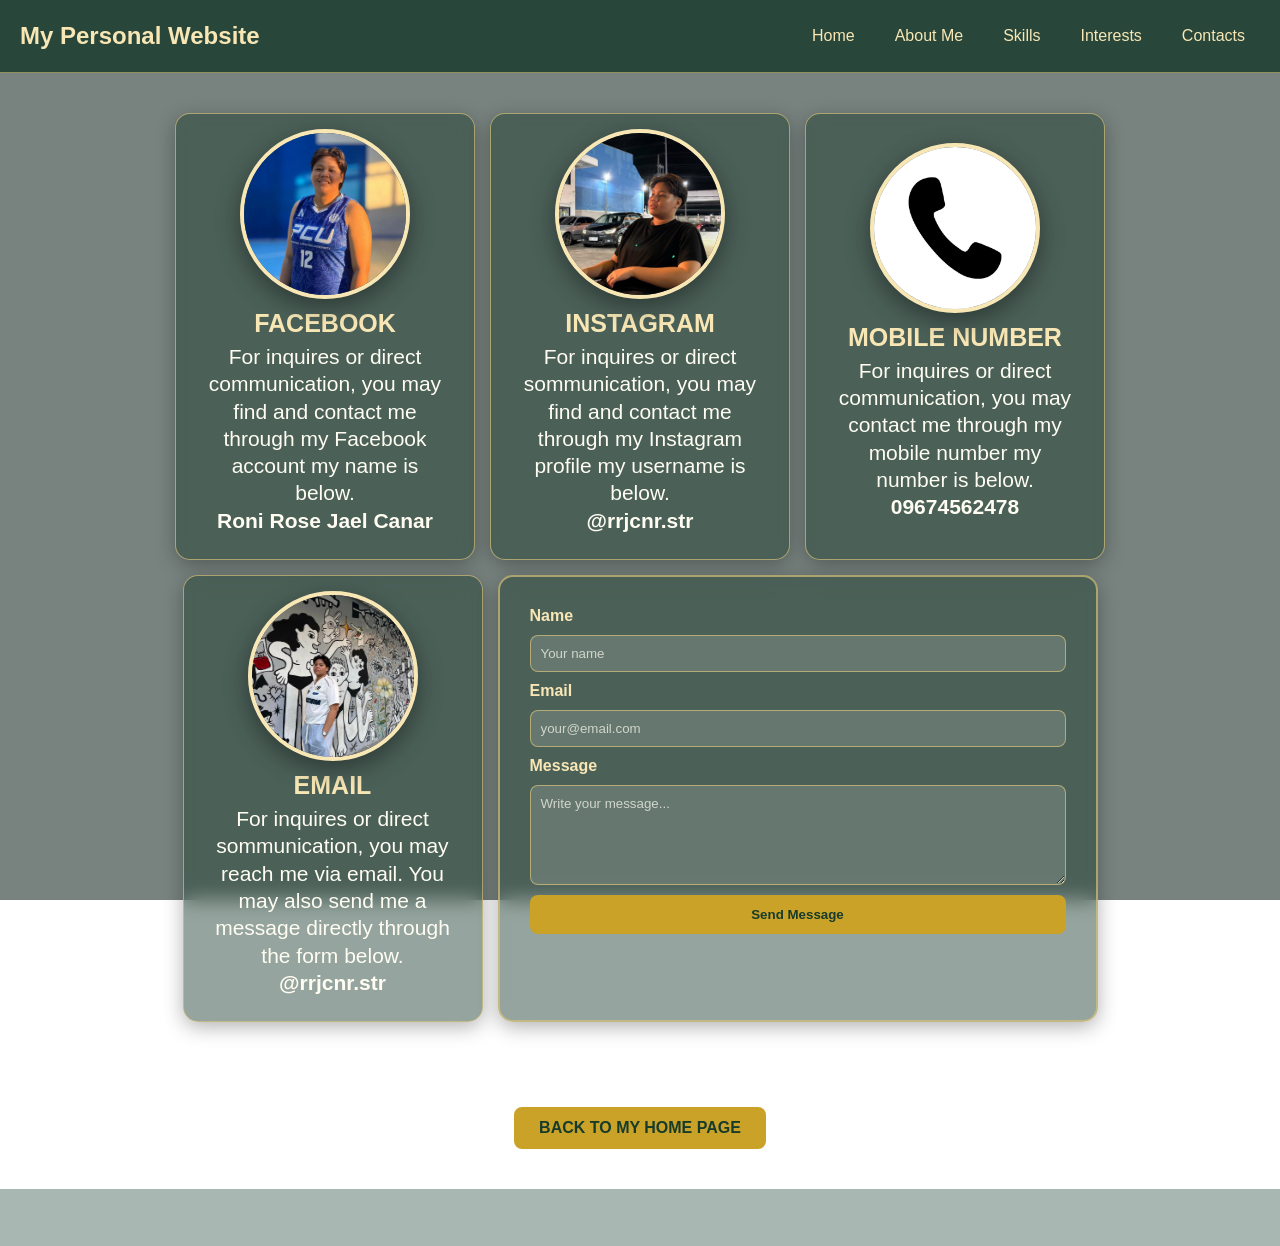
==== contacts.html @ 0440ab4d "Add files via upload" ====
<!DOCTYPE html>
<html lang="en">

<head>
    <meta charset="UTF-8">

    <meta name="viewport"
        content="width=device-width, initial-scale=1.0">

    <link rel="stylesheet" href="style.css">

    <title>Contact Me</title>
</head>

<body>

         <video autoplay muted loop playsinline class="video-background">
    <source src="img/Matrix Seamless Dynamic Lines Free Background Videos, No Copyright All Background Videos - All Background Videos (360p).mp4" type="video/mp4">
</video>
    <!-- NAVIGATION -->

    <nav class="contact-navbar">

        <div class="contact-logo">
            My Personal Website
        </div>
        <ul class="contact-links">
                <li><a href="index.html"
                    class="contacts-item">Home</a></li>
                <li><a href="about.html"
                class="contact-item">About Me</a></li>
                <li><a href="skills.html"
                class="contacts-item">Skills</a></li>
                <li><a href="myInterest.html"
                    class="contacts-item">Interests</a></li>
                 <li><a href="contacts.html"
                    class="contacts-item">Contacts</a></li>
            </ul>

       

    </nav>


    <!-- CONTACT SECTION -->

    <div class="contacts-container">

        <!-- FACEBOOK CARD -->

        <div class="contacts-card">

            <div class="facebook-icon">
                <img src="img/fb_profile.jpg"
                    alt="Facebook Profile Picture">
            </div>

            <h2>FACEBOOK</h2>

            <p>For inquires or direct communication, you may find and contact me through my Facebook account my name is below.</p>

            <h3>Roni Rose Jael Canar</h3>

        </div>


        <!-- INSTAGRAM CARD -->

        <div class="contacts-card">

            <div class="instagram-icon">
                <img src="img/ig_profile.jpg"
                    alt="Instagram Profile Picture">
            </div>

            <h2>INSTAGRAM</h2>

            <p>For inquires or direct sommunication, you may find and contact me through my Instagram profile my username is below.</p>

            <h3>@rrjcnr.str</h3>

        </div>


        <!-- MOBILE NUMBER CARD -->

        <div class="contacts-card">

            <div class="phone-icon">
                <img src="img/phone_icon.jpg"
                    alt="Phone Icon">
            </div>

            <h2>MOBILE NUMBER</h2>

            <p>For inquires or direct communication, you may contact me through my mobile number my number is below.</p>

            <h3>09674562478</h3>

        </div>

         <div class="contacts-card">

            <div class="email-icon">
                <img src="img/email_profile.jpg"
                    alt="Email Profile Picture">
            </div>

            <h2>EMAIL</h2>

            <p>For inquires or direct sommunication, you may reach 
                me via email. You may also send me a message 
                directly through the form below.
                </p>

            <h3>@rrjcnr.str</h3>

        </div>


            <!-- CONTACT FORM -->

            <div class="contact-form-container">

                <form class="contact-form"
                action="https://formspree.io/f/mbglljkn"
                method="POST">

                    <label for="name">Name</label>

                    <input type="text"
                        id="name"
                        placeholder="Your name"
                        required>


                    <label for="email">Email</label>

                    <input type="email"
                        id="email"
                        placeholder="your@email.com"
                        required>


                    <label for="message">Message</label>

                    <textarea id="message"
                        placeholder="Write your message..."
                        required></textarea>


                    <button type="submit">
                        Send Message
                    </button>

                </form>

            </div>


    </div>


    <!-- BACK BUTTON -->

    <div style="text-align: center; margin: 30px;">

        <a href="index.html"
            class="next-button">
            BACK TO MY HOME PAGE
        </a>

    </div>

</body>

<footer>
    <p>© 2026 Roni Rose Jael D. Canar. All Rights Reserved.</p>
</footer>

</html>
---- style.css ----
* {
    margin: 0;
    padding: 0;
    box-sizing: border-box;
}

html,
body {
    min-height: 100%;
}

body {
    position: relative;
    font-family: Arial, sans-serif;
    min-height: 100vh;
    background: transparent;
    color: #FFFDF2;
}

 
/* VIDEO BACKGROUND */


.video-background {
    position: fixed;
    top: 0;
    left: 0;

    width: 100%;
    height: 100%;

    object-fit: cover;
    z-index: -2;
}

/* VIDEO OVERLAY */

body::before {
    content: "";

    position: fixed;
    inset: 0;

    background: rgba(10, 30, 22, 0.55);
    z-index: -1;

    pointer-events: none;
}


/* NAVIGATION */


.navbar,
.about-navbar,
.skills-navbar,
.contact-navbar,
.interest-navbar {
    display: flex;
    justify-content: space-between;
    align-items: center;

    padding: 15px 20px;

    background: rgba(20, 55, 40, 0.8);
    color: #F8E7B5;

    backdrop-filter: blur(10px);
    border-bottom: 1px solid rgba(214, 194, 122, 0.6);

    position: relative;
    z-index: 1;
}

.logo,
.about-logo,
.skills-logo,
.contact-logo,
.interest-logo {
    font-size: 1.5em;
    font-weight: bold;
    color: #F8E7B5;
}

.nav-links,
.about-links,
.skills-links,
.contact-links,
.interest-links {
    list-style: none;
    display: flex;
}

.nav-links a,
.about-links a,
.skills-links a,
.contact-links a,
.interest-links a {
    display: block;

    margin-left: 10px;
    padding: 12px 15px;

    color: #F8E7B5;
    text-decoration: none;
    font-size: 1em;

    border-radius: 10px;
    transition: all 0.3s ease;

    animation: slideDown 1s ease-out;
}

.nav-links a:hover,
.about-links a:hover,
.skills-links a:hover,
.contact-links a:hover,
.interest-links a:hover {
    background-color: #C9A227;
    color: #234F3D;

    transform: scale(1.05);
}


/* ANIMATIONS */


@keyframes slideDown {
    from {
        transform: translateY(-50px);
        opacity: 0;
    }

    to {
        transform: translateY(0);
        opacity: 1;
    }
}


/* HERO SECTION */


.hero {
    text-align: center;

    padding: 100px 20px;
    min-height: 100vh;

    background: transparent;
}

.hero-content {
    max-width: 800px;

    padding: 40px;
    margin: auto;

    background: rgba(20, 55, 40, 0.55);

    border: 1px solid rgba(214, 194, 122, 0.7);
    border-radius: 20px;

    backdrop-filter: blur(10px);

    box-shadow: 0 8px 30px rgba(0, 0, 0, 0.3);

    color: #FFFDF2;
}

.hero h1 {
    font-size: 50px;
    margin-bottom: 10px;

    color: #F8E7B5;
    animation: slideDown 1s ease-out;
}

.hero h2 {
    font-size: 25px;
    margin-bottom: 10px;

    color: #E5C65A;
    animation: slideDown 1s ease-out;
}

.hero p {
    max-width: 700px;
    margin: 15px auto;

    line-height: 1.6;
    font-size: 20px;

    color: #F0E8D0;
    animation: slideDown 1s ease-out;
}


/* BUTTONS */


.next-button {
    display: inline-block;

    margin-top: 15px;
    padding: 12px 25px;

    background-color: #C9A227;
    color: #173B2B;

    text-decoration: none;
    border-radius: 8px;

    font-weight: bold;
    transition: all 0.3s ease;
}

.next-button:hover {
    background-color: #E5C65A;
    color: #173B2B;

    transform: translateY(-5px) scale(1.05);

    box-shadow: 0 5px 15px rgba(0, 0, 0, 0.3);
}


/* ABOUT ME */


.abtme {
    max-width: 800px;
    padding: 40px;
    margin: auto;
}

.abtme h1 {
    font-size: 40px;
    margin-bottom: 10px;

    color: #F8E7B5;
    animation: slideDown 1s ease-out;
}

.abtme p {
    font-size: 16px;
    line-height: 1.5;

    color: #F0E8D0;
    margin-bottom: 15px;

    animation: slideDown 1s ease-out;
}

.about-container {
    width: 100%;
    height: 100;
    

    display: flex;
    flex-direction: column;

    align-items: center;
    justify-content: center;

    gap: 15px;
}

/* PROFILE PICTURE */

.profile-picture img {
    display: block;

    transform: translateY(-10px);

    width: 160px;
    height: 160px;

    object-fit: cover;
    border-radius: 50%;

    border: 4px solid #F8E7B5;

    box-shadow: 0 8px 25px rgba(0, 0, 0, 0.4);
}

/* ABOUT DESCRIPTION */

.about-description {
    width: 800px;
    max-width: 100%;

    padding: 20px 35px;

    text-align: center;

    background: rgba(20, 55, 40, 0.55);

    border: 1px solid rgba(214, 194, 122, 0.7);
    border-radius: 20px;

    backdrop-filter: blur(10px);

    color: #F0E8D0;
    line-height: 1.6;
}


/* CONTAINERS */


.skills-container,
.interest-container,
.contacts-container {
    display: flex;
    flex-direction: row;

    justify-content: center;
    align-items: stretch;

    gap: 25px;
    flex-wrap: wrap;

    padding: 40px 8%;

    background: transparent;
    gap: 15px;
}

/* ALL CARDS */


.card {
    background: rgba(20, 55, 40, 0.45);

    border: 1px solid rgba(214, 194, 122, 0.7);
    border-radius: 15px;

    padding: 25px;

    text-align: center;

    min-height: 250px;
    width: 400px;

    display: flex;
    flex-direction: column;

    align-items: center;
    justify-content: center;

    backdrop-filter: blur(10px);

    box-shadow: 0 5px 20px rgba(0, 0, 0, 0.3);

    transition: 0.3s ease;
}

.contacts-card {
    background: rgba(20, 55, 40, 0.45);

    border: 1px solid rgba(214, 194, 122, 0.7);
    border-radius: 15px;

    padding: 25px;

    text-align: center;

    min-height: 250px;
    width: 300px;

    display: flex;
    flex-direction: column;

    align-items: center;
    justify-content: center;

    backdrop-filter: blur(10px);

    box-shadow: 0 5px 20px rgba(0, 0, 0, 0.3);

    transition: 0.3s ease;
}


.interest-card {

    background: rgba(20, 55, 40, 0.45);

    border: 1px solid rgba(214, 194, 122, 0.7);
    border-radius: 15px;

    padding: 25px;

    text-align: center;

    min-height: 225px;
    width: 400px;

    display: flex;
    flex-direction: column;

    align-items: center;
    justify-content: center;

    backdrop-filter: blur(10px);

    box-shadow: 0 5px 20px rgba(0, 0, 0, 0.3);

    transition: 0.3s ease;
}

.skills-card{
    background: rgba(20, 55, 40, 0.45);

    border: 1px solid rgba(214, 194, 122, 0.7);
    border-radius: 15px;

    padding: 25px;

    text-align: center;

    min-height: 240px;
    width: 400px;

    display: flex;
    flex-direction: column;

    align-items: center;
    justify-content: center;

    backdrop-filter: blur(10px);

    box-shadow: 0 5px 20px rgba(0, 0, 0, 0.3);

    transition: 0.3s ease;
}

.card:hover,
.skills-card:hover,
.interest-card:hover,
.contacts-card:hover {
    transform: translateY(-5px);

    box-shadow: 0 8px 20px rgba(0, 0, 0, 0.4);
}


/* ICONS */


.icon,
.skills-icon,
.interest-icon {
    width: 40px;
    height: 40px;

    border-radius: 50%;

    display: flex;
    align-items: center;
    justify-content: center;

    background: #C9A227;
    color: #234F3D;

    font-size: 14px;
    font-weight: bold;

    margin-bottom: 8px;
}

/* SKILLS LOGOS */

.skills-icon img {
    display: block;

    transform: translateY(-10px);

    width: 75px;
    height: 80px;

    object-fit: cover;
    border-radius: 50%;

    border: 4px solid #F8E7B5;

    box-shadow: 0 8px 25px rgba(0, 0, 0, 0.4);
}


/* CARD TEXT */


.card h2,
.interest-card h2,
.contacts-card h2 {
    color: #F8E7B5;

    font-size: 25px;
    margin-bottom: 5px;

    font-weight: bold;
}

.card p,
.interest-card p,
.contacts-card p,
.contacts-card h3 {
    color: #FFFDF2;

    font-size: 21px;
    line-height: 1.3;

    margin: 0;
}


/* CONTACT IMAGES */


.facebook-icon img,
.instagram-icon img,
.phone-icon img,
.email-icon img {
    display: block;

    transform: translateY(-10px);

    width: 170px;
    height: 170px;

    object-fit: cover;
    border-radius: 50%;

    border: 4px solid #F8E7B5;

    box-shadow: 0 8px 25px rgba(0, 0, 0, 0.4);
}


/* CONTACT FORM */


.contact-form-container {
    background: rgba(20, 55, 40, 0.45);

    border: 2px solid rgba(214, 194, 122, 0.7);
    border-radius: 15px;

    padding: 30px;

    width: 600px;
    max-width: 100%;

    backdrop-filter: blur(10px);

    box-shadow: 0 5px 20px rgba(0, 0, 0, 0.3);
}

/* FORM */

.contact-form {
    display: flex;
    flex-direction: column;
    gap: 10px;
}

.contact-form label {
    color: #F8E7B5;

    font-weight: bold;
    text-align: left;
}

.contact-form input,
.contact-form textarea {
    width: 100%;

    padding: 10px;

    border: 1px solid rgba(214, 194, 122, 0.7);
    border-radius: 8px;

    background: rgba(255, 253, 242, 0.15);
    color: #FFFDF2;

    font-family: Arial, sans-serif;
}

.contact-form input::placeholder,
.contact-form textarea::placeholder {
    color: rgba(255, 253, 242, 0.7);
}

.contact-form textarea {
    height: 100px;
    resize: vertical;
}

.contact-form button {
    padding: 12px;

    border: none;
    border-radius: 8px;

    background-color: #C9A227;
    color: #173B2B;

    font-weight: bold;
    cursor: pointer;

    transition: 0.3s ease;
}

.contact-form button:hover {
    background-color: #E5C65A;
    color: #173B2B;
}

footer {
    position: relative;
    text-align: center;
    padding: 20px;
    margin-top: 40px;
    background: rgba(10, 50, 35, 0.35);
    backdrop-filter: blur(1px);
    border-top: 1px solid rgba(212, 175, 55, 0.5);
    color: #f5e6b3;
    font-size: 14px;
}

footer p {
    margin: 0;
}

/* TABLET */


@media (max-width: 900px) {
    .skills-container,
    .interest-container,
    .contacts-container {
        padding: 30px 5%;
        gap: 15px;
    }

    .nav-links a,
    .about-links a,
    .skills-links a,
    .contact-links a,
    .interest-links a {
        padding: 10px;
        font-size: 0.9em;
    }
}


/* MOBILE */


@media (max-width: 600px) {
    .navbar,
    .about-navbar,
    .skills-navbar,
    .contact-navbar,
    .interest-navbar {
        padding: 10px;
    }

    .logo,
    .about-logo,
    .skills-logo,
    .contact-logo,
    .interest-logo {
        font-size: 1.1em;
    }

    .nav-links a,
    .about-links a,
    .skills-links a,
    .contact-links a,
    .interest-links a {
        margin-left: 3px;
        padding: 8px 6px;
        font-size: 0.75em;
    }

    .skills-container,
    .interest-container,
    .contacts-container {
        padding: 20px 5%;
        gap: 10px;
    }

    .card,
    .skills-card,
    .interest-card,
    .contacts-card,
    .contact-form-container {
        width: 100%;
        max-width: 400px;
    }

    .card,
    .skills-card,
    .interest-card {
        min-height: 120px;
        padding: 10px 8px;
    }

    .card h2,
    .skills-card h2,
    .interest-card h2 {
        font-size: 14px;
    }

    .card p,
    .skills-card p,
    .interest-card p {
        font-size: 10px;
    }

    .hero {
        padding: 60px 15px;
    }

    .hero-content {
        padding: 25px;
    }

    .hero h1 {
        font-size: 32px;
    }

    .hero h2 {
        font-size: 20px;
    }

    .hero p {
        font-size: 16px;
    }

    .abtme {
        padding: 25px;
    }

    .abtme h1 {
        font-size: 30px;
    }

    .about-description {
        width: 100%;
        padding: 20px;
    }

    .contact-form-container {
        padding: 20px;
    }
}
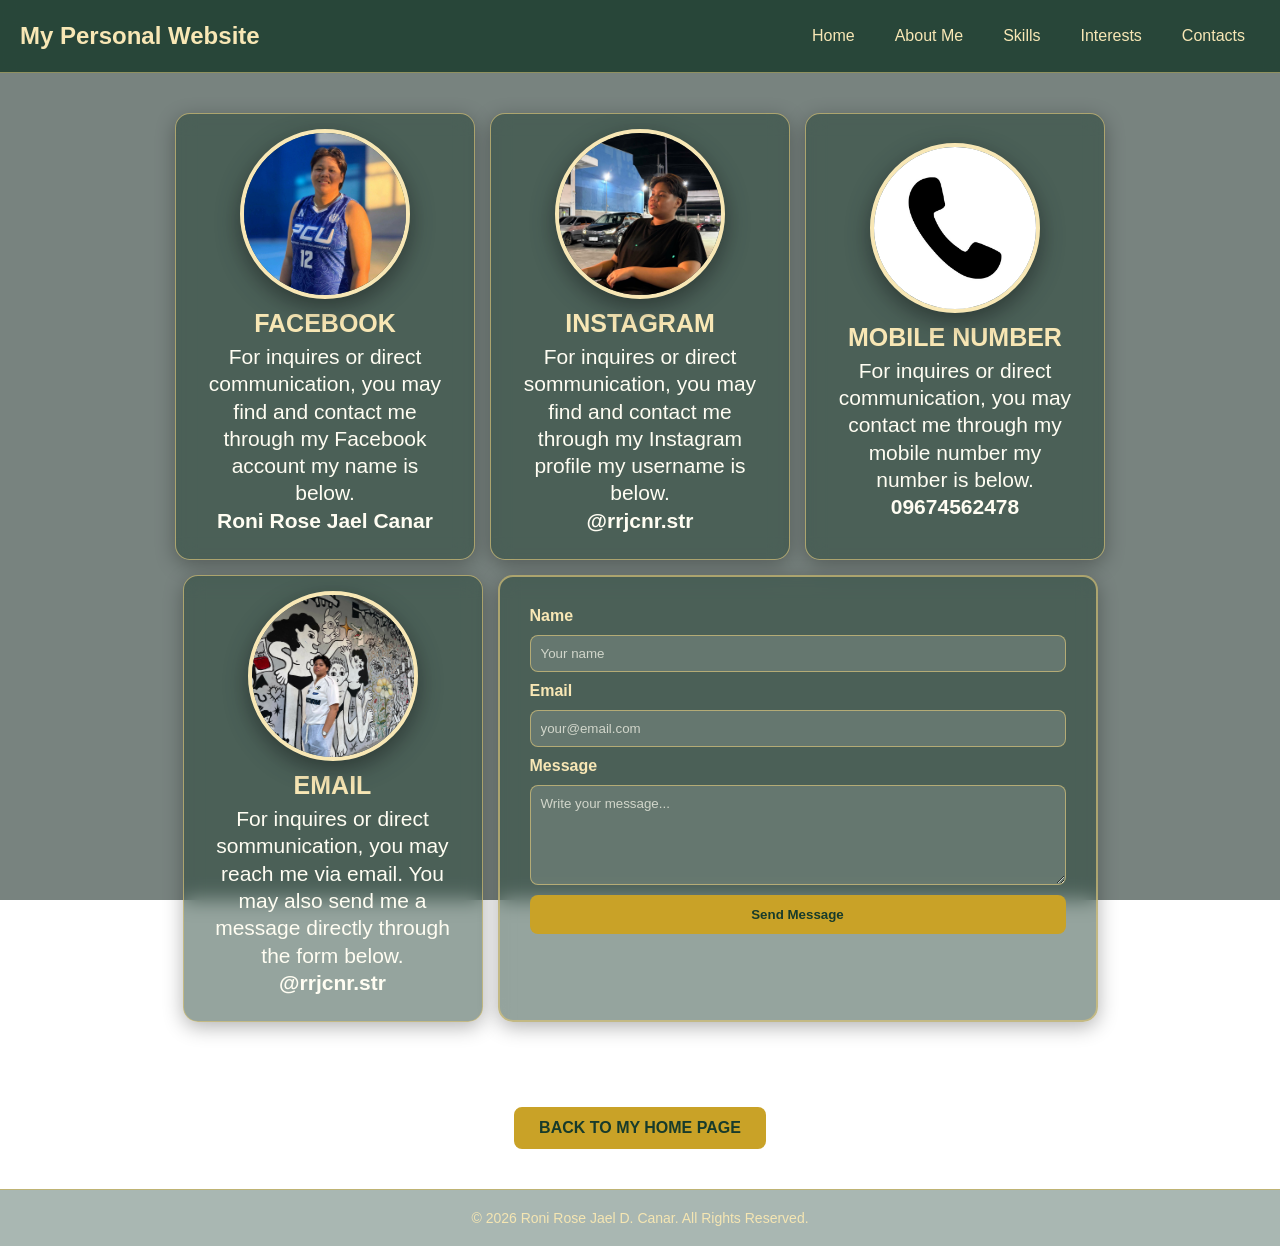
==== commit ad49ef86: "Add files via upload" ====
--- a/contacts.html
+++ b/contacts.html
@@ -122,9 +122,7 @@
 
             <div class="contact-form-container">
 
-                <form class="contact-form"
-                action="https://formspree.io/f/mbglljkn"
-                method="POST">
+                <form class="contact-form">
 
                     <label for="name">Name</label>
 
--- a/style.css
+++ b/style.css
@@ -635,38 +635,19 @@
     margin: 0;
 }
 
-/* TABLET */
-
-
-@media (max-width: 900px) {
-    .skills-container,
-    .interest-container,
-    .contacts-container {
-        padding: 30px 5%;
-        gap: 15px;
-    }
-
-    .nav-links a,
-    .about-links a,
-    .skills-links a,
-    .contact-links a,
-    .interest-links a {
-        padding: 10px;
-        font-size: 0.9em;
-    }
-}
-
-
-/* MOBILE */
-
+/* MOBILE RESPONSIVE DESIGN */
 
 @media (max-width: 600px) {
+
+    /* NAVIGATION */
     .navbar,
     .about-navbar,
     .skills-navbar,
     .contact-navbar,
     .interest-navbar {
         padding: 10px;
+        flex-direction: column;
+        gap: 10px;
     }
 
     .logo,
@@ -675,6 +656,18 @@
     .contact-logo,
     .interest-logo {
         font-size: 1.1em;
+        text-align: center;
+    }
+
+    .nav-links,
+    .about-links,
+    .skills-links,
+    .contact-links,
+    .interest-links {
+        display: flex;
+        flex-wrap: wrap;
+        justify-content: center;
+        gap: 3px;
     }
 
     .nav-links a,
@@ -682,80 +675,142 @@
     .skills-links a,
     .contact-links a,
     .interest-links a {
-        margin-left: 3px;
-        padding: 8px 6px;
+        margin-left: 0;
+        padding: 7px 6px;
         font-size: 0.75em;
     }
+
+
+    /* CONTAINERS */
 
     .skills-container,
     .interest-container,
     .contacts-container {
-        padding: 20px 5%;
-        gap: 10px;
-    }
+        width: 100%;
+        padding: 20px 15px;
+        gap: 15px;
+        flex-direction: column;
+        align-items: center;
+    }
+
+
+    /* SKILL CARDS */
+
+    .skills-card {
+        width: 100%;
+        max-width: 320px;
+        min-height: 180px;
+        padding: 20px 15px;
+    }
+
+
+    /* SKILL PICTURES */
+
+    .skills-icon {
+        width: 85px;
+        height: 85px;
+        margin-bottom: 10px;
+    }
+
+    .skills-icon img {
+        width: 75px;
+        height: 75px;
+        object-fit: contain;
+        border-radius: 50%;
+        border: 3px solid #F8E7B5;
+        transform: none;
+    }
+
+
+    /* SKILL TEXT */
+
+    .skills-card h2 {
+        font-size: 18px;
+        margin-bottom: 8px;
+    }
+
+    .skills-card p {
+        font-size: 13px;
+        line-height: 1.4;
+    }
+
+
+    /* OTHER CARDS */
 
     .card,
-    .skills-card,
     .interest-card,
-    .contacts-card,
+    .contacts-card {
+        width: 100%;
+        max-width: 350px;
+        min-height: 180px;
+        padding: 20px 15px;
+    }
+
+
+    /* CONTACT IMAGES */
+
+    .facebook-icon img,
+    .instagram-icon img,
+    .phone-icon img,
+    .email-icon img {
+        width: 120px;
+        height: 120px;
+        transform: none;
+    }
+
+
+    /* HERO */
+
+    .hero {
+        padding: 50px 15px;
+    }
+
+    .hero-content {
+        padding: 25px 15px;
+    }
+
+    .hero h1 {
+        font-size: 30px;
+    }
+
+    .hero h2 {
+        font-size: 19px;
+    }
+
+    .hero p {
+        font-size: 15px;
+    }
+
+
+    /* ABOUT */
+
+    .abtme {
+        padding: 20px 15px;
+    }
+
+    .abtme h1 {
+        font-size: 28px;
+    }
+
+    .about-description {
+        width: 100%;
+        padding: 20px 15px;
+    }
+
+
+    /* CONTACT FORM */
+
     .contact-form-container {
         width: 100%;
-        max-width: 400px;
-    }
-
-    .card,
-    .skills-card,
-    .interest-card {
-        min-height: 120px;
-        padding: 10px 8px;
-    }
-
-    .card h2,
-    .skills-card h2,
-    .interest-card h2 {
-        font-size: 14px;
-    }
-
-    .card p,
-    .skills-card p,
-    .interest-card p {
-        font-size: 10px;
-    }
-
-    .hero {
-        padding: 60px 15px;
-    }
-
-    .hero-content {
-        padding: 25px;
-    }
-
-    .hero h1 {
-        font-size: 32px;
-    }
-
-    .hero h2 {
-        font-size: 20px;
-    }
-
-    .hero p {
-        font-size: 16px;
-    }
-
-    .abtme {
-        padding: 25px;
-    }
-
-    .abtme h1 {
-        font-size: 30px;
-    }
-
-    .about-description {
-        width: 100%;
+        max-width: 350px;
         padding: 20px;
     }
 
-    .contact-form-container {
-        padding: 20px;
+
+    /* FOOTER */
+
+    footer {
+        padding: 15px 10px;
+        font-size: 12px;
     }
 }
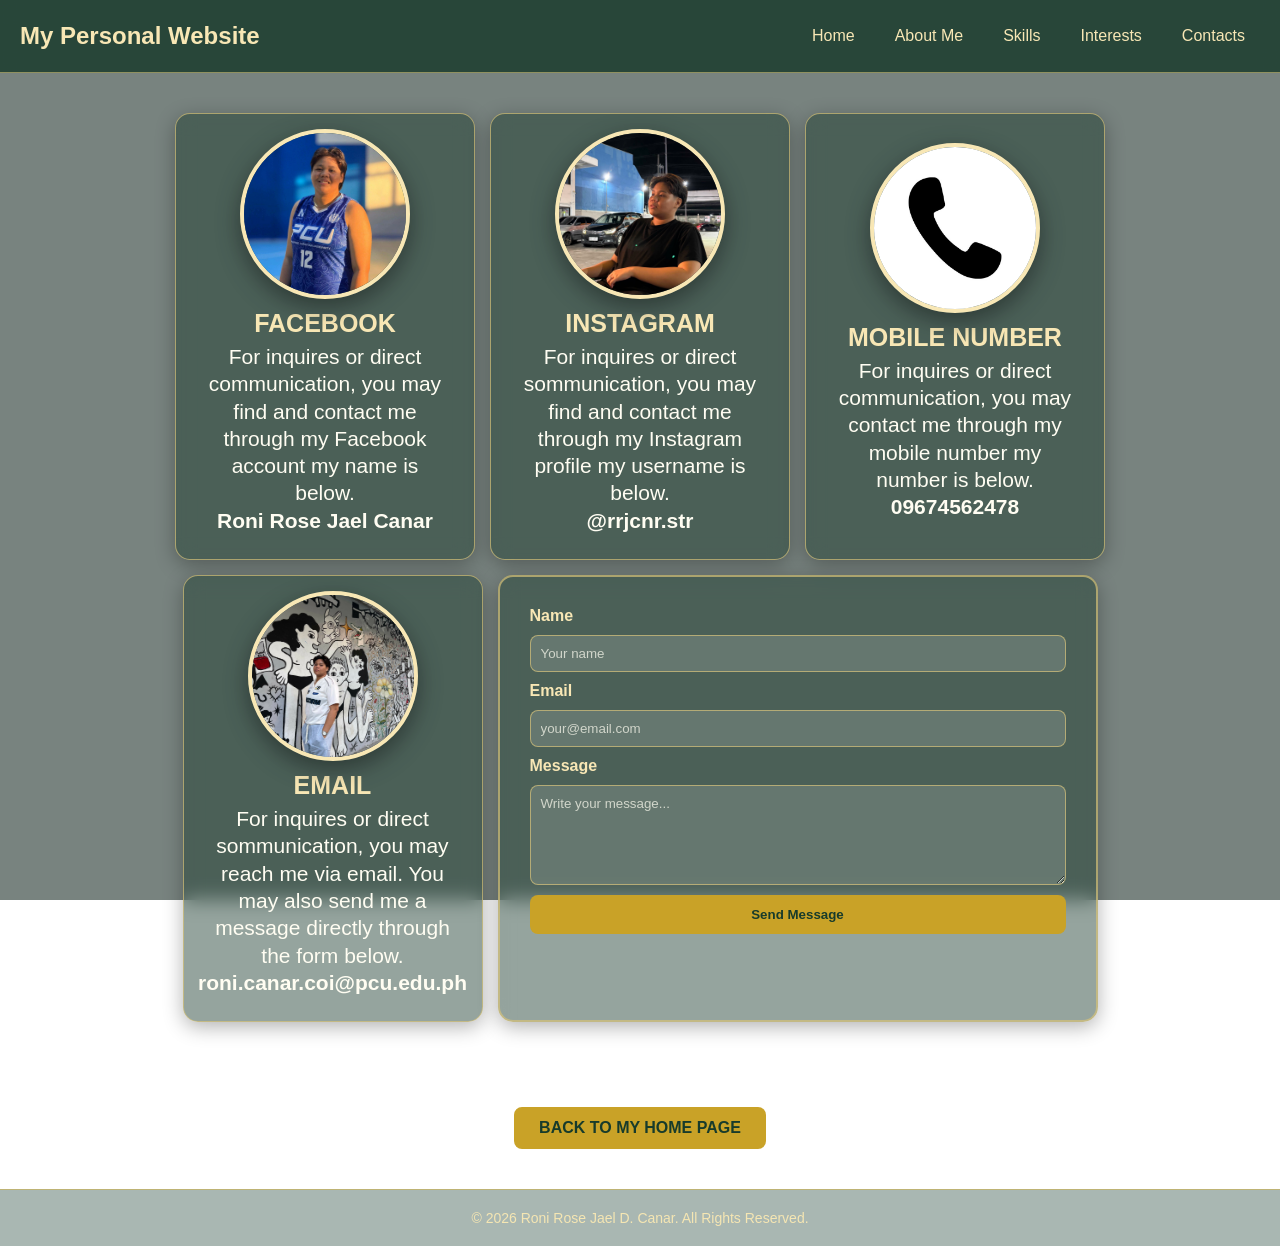
==== commit ab95260e: "Add files via upload" ====
--- a/contacts.html
+++ b/contacts.html
@@ -113,47 +113,55 @@
                 directly through the form below.
                 </p>
 
-            <h3>@rrjcnr.str</h3>
+            <h3>roni.canar.coi@pcu.edu.ph</h3>
 
         </div>
 
 
             <!-- CONTACT FORM -->
+             <!-- CONTACT FORM -->
 
-            <div class="contact-form-container">
+<div class="contact-form-container">
 
-                <form class="contact-form">
+    <form class="contact-form"
+        action="https://formspree.io/f/mbglljkn"
+        method="POST">
 
-                    <label for="name">Name</label>
+        <label for="name">Name</label>
 
-                    <input type="text"
-                        id="name"
-                        placeholder="Your name"
-                        required>
+        <input type="text"
+            id="name"
+            name="name"
+            placeholder="Your name"
+            required>
 
 
-                    <label for="email">Email</label>
+        <label for="email">Email</label>
 
-                    <input type="email"
-                        id="email"
-                        placeholder="your@email.com"
-                        required>
+        <input type="email"
+            id="email"
+            name="email"
+            placeholder="your@email.com"
+            required>
 
 
-                    <label for="message">Message</label>
+        <label for="message">Message</label>
 
-                    <textarea id="message"
-                        placeholder="Write your message..."
-                        required></textarea>
+        <textarea id="message"
+            name="message"
+            placeholder="Write your message..."
+            required></textarea>
 
 
-                    <button type="submit">
-                        Send Message
-                    </button>
+        <button type="submit">
+            Send Message
+        </button>
 
-                </form>
+    </form>
 
-            </div>
+</div>
+
+
 
 
     </div>
--- a/style.css
+++ b/style.css
@@ -167,6 +167,7 @@
     box-shadow: 0 8px 30px rgba(0, 0, 0, 0.3);
 
     color: #FFFDF2;
+    animation: slideDown 1s ease-out;
 }
 
 .hero h1 {
@@ -178,7 +179,7 @@
 }
 
 .hero h2 {
-    font-size: 25px;
+    font-size: 30px;
     margin-bottom: 10px;
 
     color: #E5C65A;
@@ -190,7 +191,7 @@
     margin: 15px auto;
 
     line-height: 1.6;
-    font-size: 20px;
+    font-size: 30px;
 
     color: #F0E8D0;
     animation: slideDown 1s ease-out;
@@ -265,6 +266,7 @@
     justify-content: center;
 
     gap: 15px;
+    animation: slideDown 1s ease-out;
 }
 
 /* PROFILE PICTURE */
@@ -326,6 +328,9 @@
 
     background: transparent;
     gap: 15px;
+
+    animation: slideDown 1s ease-out;
+    
 }
 
 /* ALL CARDS */
@@ -502,6 +507,8 @@
     margin-bottom: 5px;
 
     font-weight: bold;
+    animation: slideDown 1s ease-out;
+
 }
 
 .card p,
@@ -514,6 +521,7 @@
     line-height: 1.3;
 
     margin: 0;
+    animation: slideDown 1s ease-out;
 }
 
 
@@ -727,11 +735,13 @@
     .skills-card h2 {
         font-size: 18px;
         margin-bottom: 8px;
+        animation: slideDown 1s ease-out;
     }
 
     .skills-card p {
         font-size: 13px;
         line-height: 1.4;
+        animation: slideDown 1s ease-out;
     }
 
 
@@ -771,14 +781,17 @@
 
     .hero h1 {
         font-size: 30px;
+        animation: slideDown 1s ease-out;
     }
 
     .hero h2 {
         font-size: 19px;
+        animation: slideDown 1s ease-out;
     }
 
     .hero p {
         font-size: 15px;
+        animation: slideDown 1s ease-out;
     }
 
 
@@ -790,6 +803,7 @@
 
     .abtme h1 {
         font-size: 28px;
+        animation: slideDown 1s ease-out;
     }
 
     .about-description {
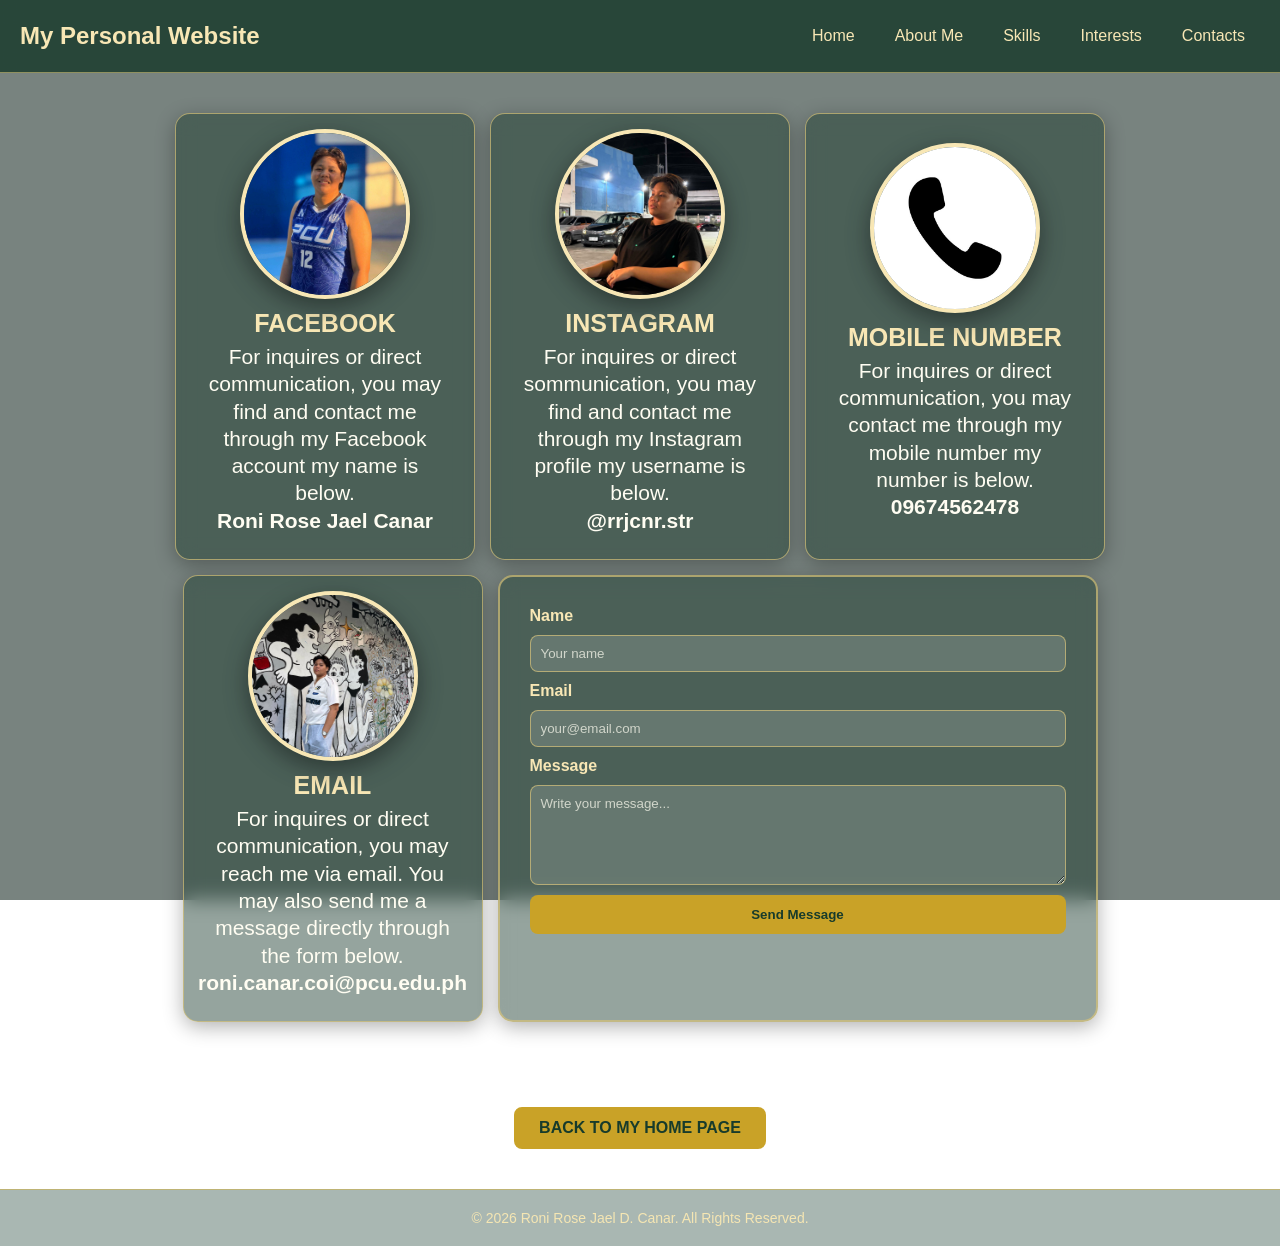
==== commit 7018ba5d: "Update contacts.html" ====
--- a/contacts.html
+++ b/contacts.html
@@ -108,7 +108,7 @@
 
             <h2>EMAIL</h2>
 
-            <p>For inquires or direct sommunication, you may reach 
+            <p>For inquires or direct communication, you may reach 
                 me via email. You may also send me a message 
                 directly through the form below.
                 </p>
@@ -184,4 +184,4 @@
     <p>© 2026 Roni Rose Jael D. Canar. All Rights Reserved.</p>
 </footer>
 
-</html>+</html>
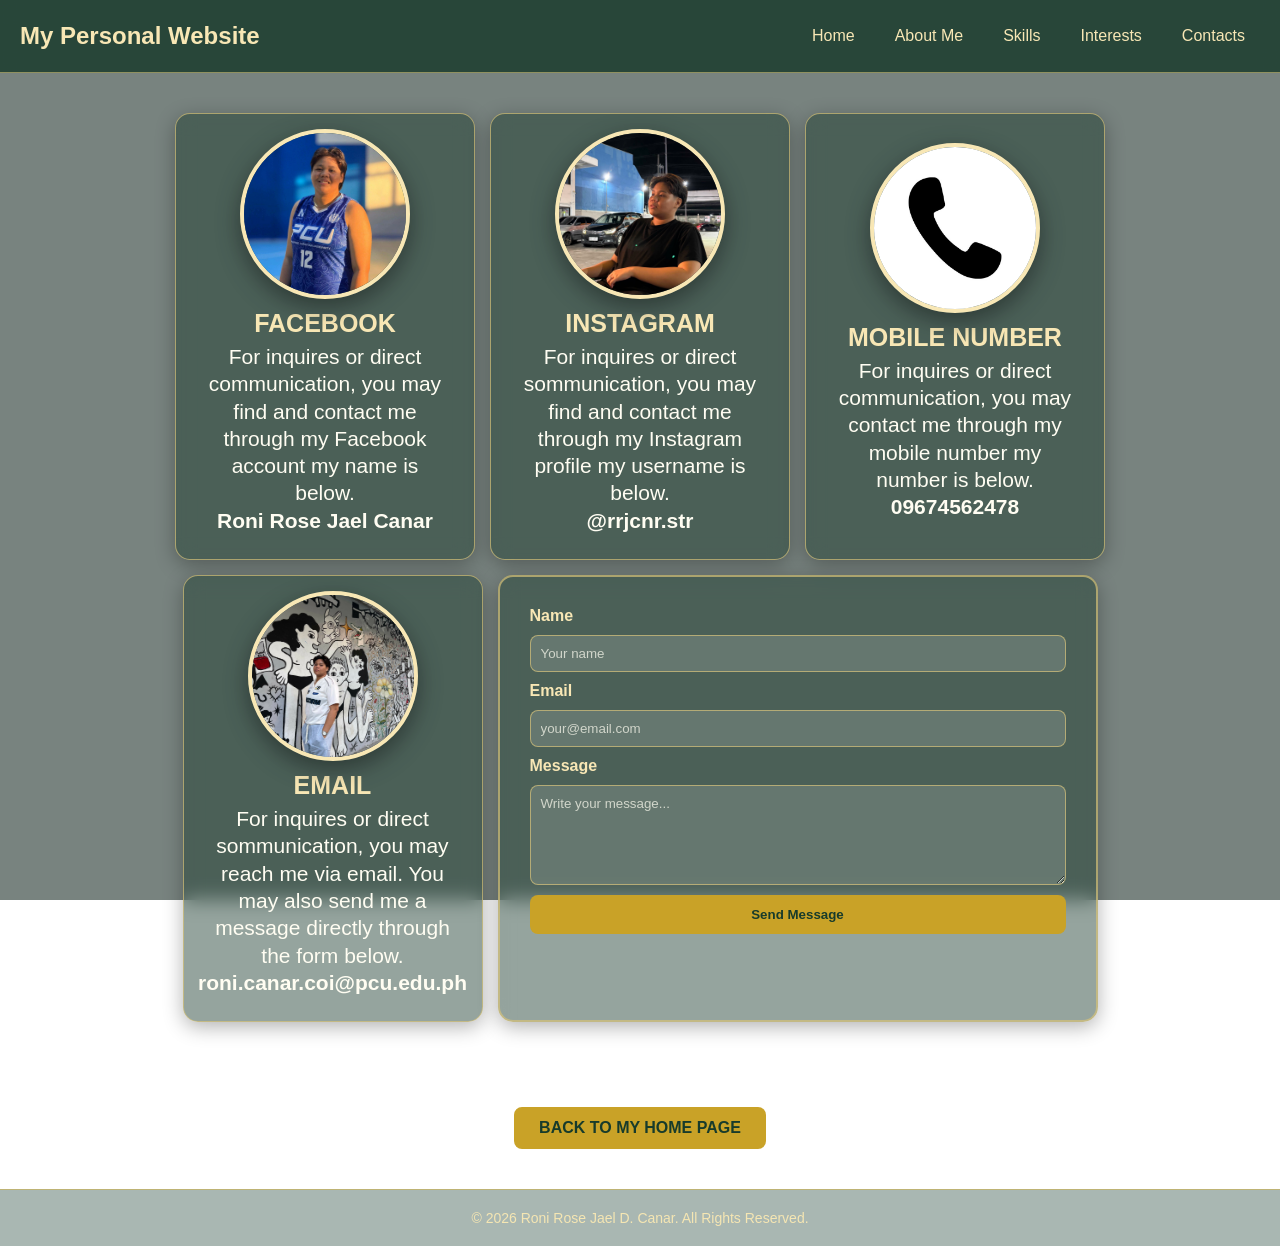
==== commit 826db8a6: "Add files via upload" ====
--- a/contacts.html
+++ b/contacts.html
@@ -108,7 +108,7 @@
 
             <h2>EMAIL</h2>
 
-            <p>For inquires or direct communication, you may reach 
+            <p>For inquires or direct sommunication, you may reach 
                 me via email. You may also send me a message 
                 directly through the form below.
                 </p>
@@ -184,4 +184,4 @@
     <p>© 2026 Roni Rose Jael D. Canar. All Rights Reserved.</p>
 </footer>
 
-</html>
+</html>
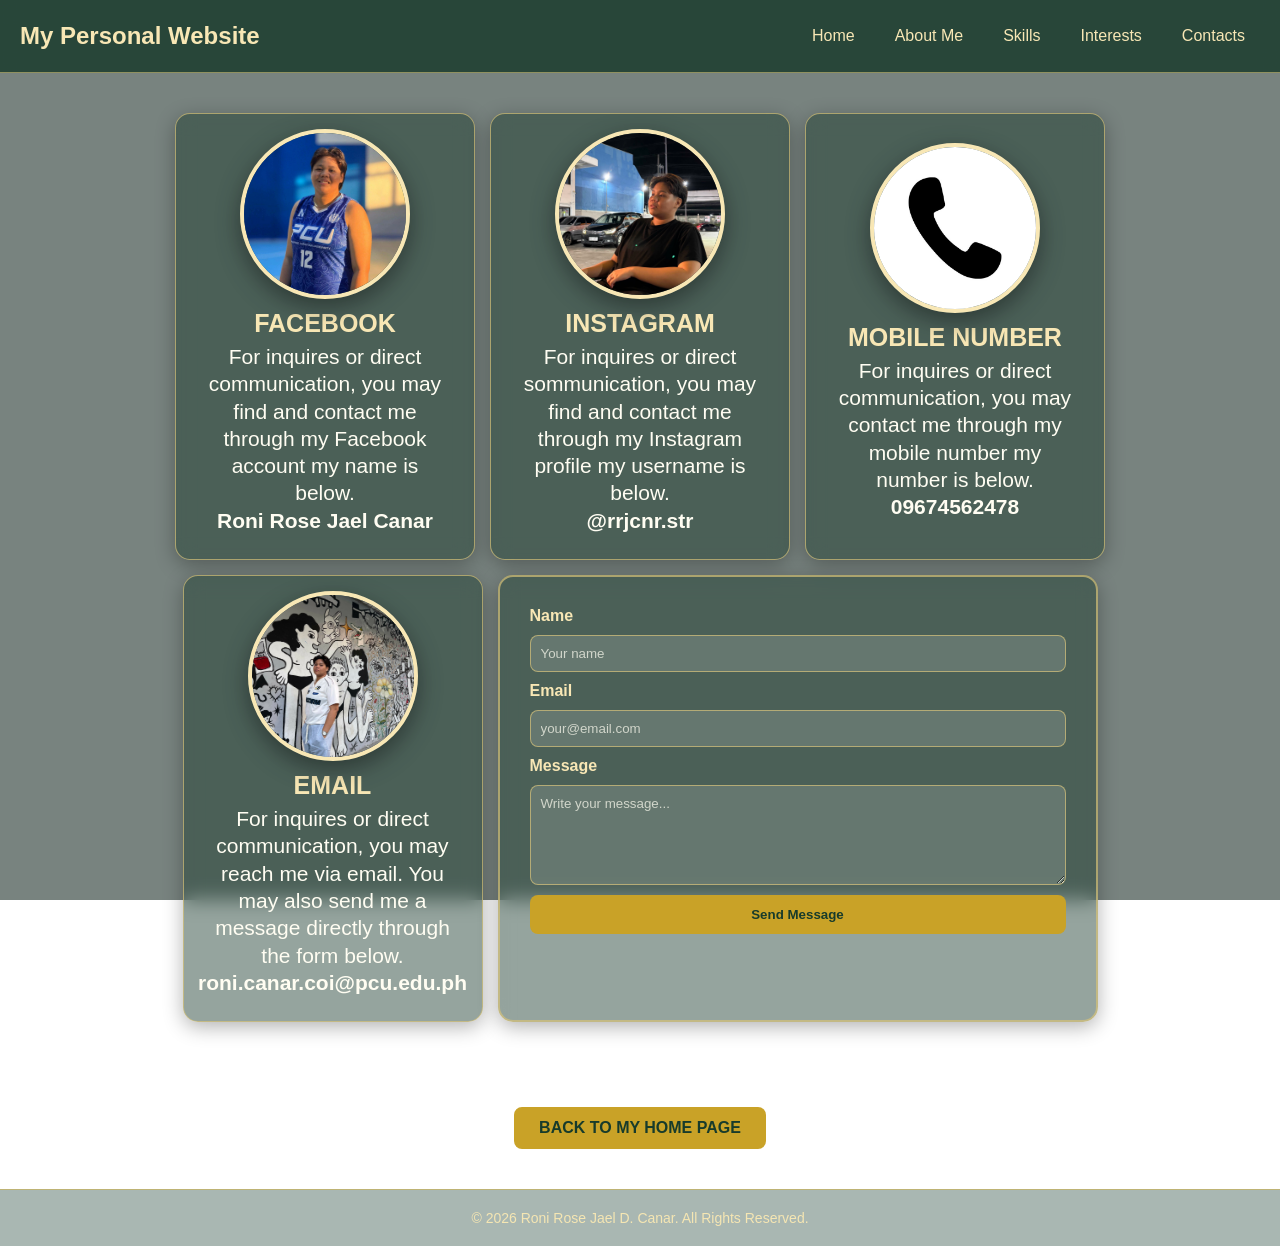
==== commit 0665f90b: "Add files via upload" ====
--- a/contacts.html
+++ b/contacts.html
@@ -108,7 +108,7 @@
 
             <h2>EMAIL</h2>
 
-            <p>For inquires or direct sommunication, you may reach 
+            <p>For inquires or direct communication, you may reach 
                 me via email. You may also send me a message 
                 directly through the form below.
                 </p>
